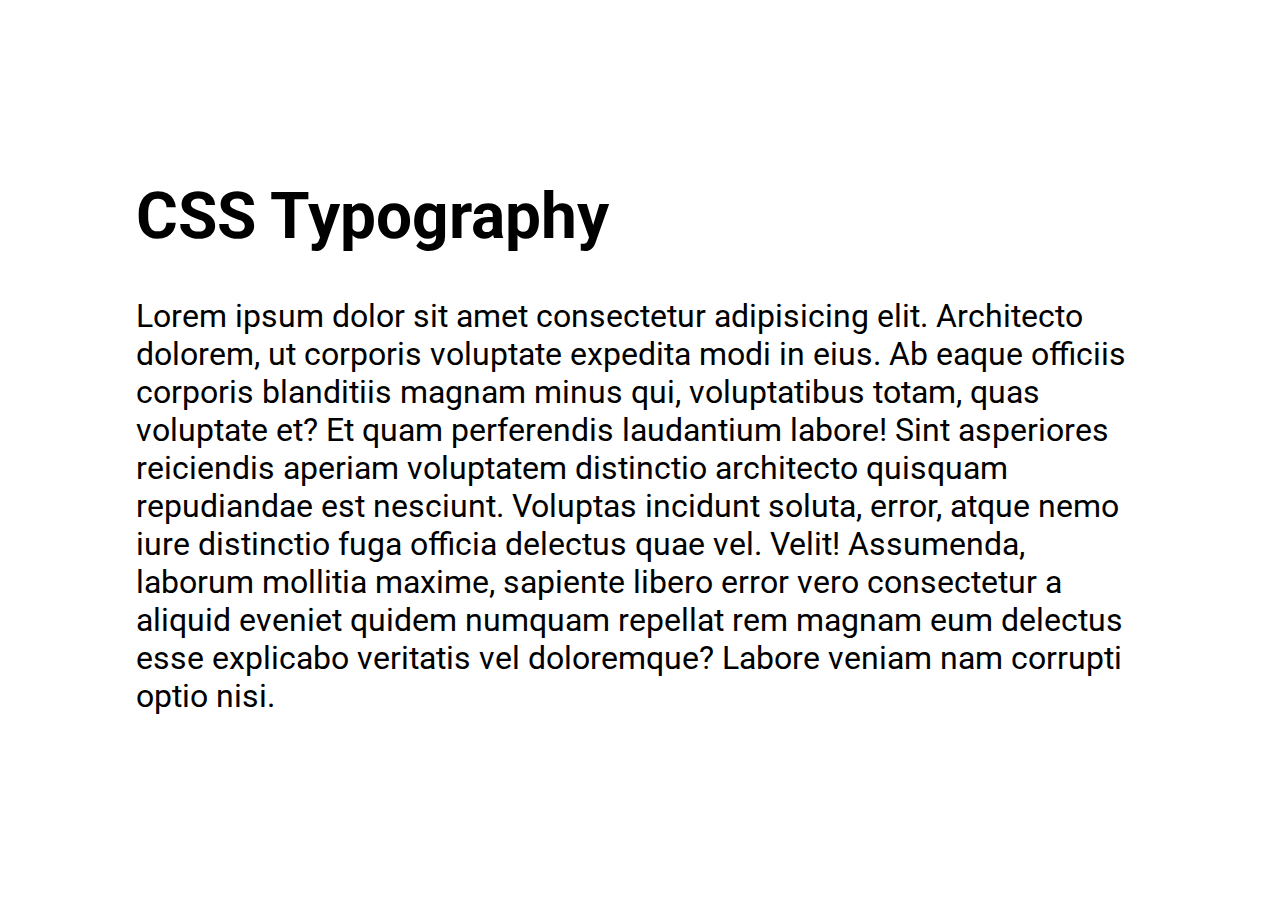
==== index.html @ be920e9c "Added CSS practicals" ====
<!DOCTYPE html>
<html lang="en">
<head>
    <meta charset="UTF-8">
    <meta name="viewport" content="width=device-width, initial-scale=1.0">
    <title>CSS</title>
    <link rel="preconnect" href="https://fonts.googleapis.com">
<link rel="preconnect" href="https://fonts.gstatic.com" crossorigin>
<link href="https://fonts.googleapis.com/css2?family=Roboto:ital,wght@0,100;0,300;0,400;0,500;0,700;0,900;1,100;1,300;1,400;1,500;1,700;1,900&display=swap" rel="stylesheet">
    <link rel="stylesheet" href="index.css" type="text/css">

</head>
<body>
    <!-- <main> -->
    <!-- <h1>CSS Selectors</h1>
    <br>
    <h2>Article 1</h2>
    <p id="first">Lorem ipsum <span class="highlight">dolor</span>, sit amet consectetur adipisicing elit. Animi reprehenderit quidem aliquid neque rem itaque ex vero pariatur repudiandae aliquam unde, similique natus dicta quasi doloremque quibusdam. Cupiditate, quos quasi.
    Eum nostrum quisquam placeat corrupti nesciunt facere eveniet soluta ea doloribus dolorum laborum animi itaque, nam aut voluptate, in laudantium magnam, consequuntur illum sit quam beatae. Cum, sit. Odio, voluptatibus.</p>
    <br>
    <h2>Article 2</h2>
    <p  id="second" class="article2-content">Lorem ipsum <span class="highlight">dolor</span>, sit amet consectetur adipisicing elit. Animi reprehenderit quidem aliquid neque rem itaque ex vero pariatur repudiandae aliquam unde, similique natus dicta quasi doloremque quibusdam. Cupiditate, quos quasi.
    Eum nostrum quisquam placeat corrupti nesciunt facere eveniet soluta ea doloribus dolorum laborum animi itaque, nam aut voluptate, in laudantium magnam, consequuntur illum sit quam beatae. Cum, sit. Odio, voluptatibus.</p>
    <br>
    <h2>Article 3</h2>
    <p class="article3-content" id="third">Lorem <span class="highlight">ipsum</span> dolor, sit amet consectetur adipisicing elit. Animi reprehenderit quidem aliquid neque rem itaque ex vero pariatur repudiandae aliquam unde, similique natus dicta quasi doloremque quibusdam. Cupiditate, quos quasi.
    Eum nostrum quisquam placeat corrupti nesciunt facere eveniet soluta ea doloribus dolorum laborum animi itaque, nam aut voluptate, in laudantium magnam, consequuntur illum sit quam beatae. Cum, sit. Odio, voluptatibus.</p>
    <p>I am learning CSS</p>
     </main> -->
    
        <!-- <header>
        <h1>
            CSS Units
        </h1>
        </header>
        <main>
        <p>
            Lorem ipsum dolor sit amet consectetur adipisicing elit. Est culpa eum temporibus molestias officiis aut nisi doloribus fugiat amet, molestiae magnam obcaecati, sequi corrupti impedit quae alias explicabo error at!
            Possimus autem impedit iste laudantium, at fugiat deleniti beatae, alias aliquid soluta, ab quis natus fugit tenetur eveniet reprehenderit molestiae qui iusto nostrum. Excepturi fuga voluptate impedit accusantium nostrum. In.
            Distinctio aliquam nulla corrupti expedita at temporibus accusamus cum fugiat, minima modi impedit a veniam in voluptatem, voluptas voluptatibus eaque? Esse, culpa! Sequi ea ad, nisi itaque quibusdam accusamus quos?
        </p>
        </main> -->

        <!-- <header class="container">
            <h1>
                CSS Box Model
            </h1>
            </header>
            <main class="container">
            <p>
                Lorem ipsum dolor sit amet consectetur adipisicing elit. Est culpa eum temporibus molestias officiis aut nisi doloribus fugiat amet, molestiae magnam obcaecati, sequi corrupti impedit quae alias explicabo error at!
                Possimus autem impedit iste laudantium, at fugiat deleniti beatae, alias aliquid soluta, ab quis natus fugit tenetur eveniet reprehenderit molestiae qui iusto nostrum. Excepturi fuga voluptate impedit accusantium nostrum. In.
                Distinctio aliquam nulla corrupti expedita at temporibus accusamus cum fugiat, minima modi impedit a veniam in voluptatem, voluptas voluptatibus eaque? Esse, culpa! Sequi ea ad, nisi itaque quibusdam accusamus quos?
            </p>
            <div class="circle">

            </div>
            </main> -->

        <header>
            <h1>
                CSS Typography
            </h1>
            <main>
                <p>
                    Lorem ipsum dolor sit amet consectetur adipisicing elit. Architecto dolorem, ut corporis voluptate expedita modi in eius. Ab eaque officiis corporis blanditiis magnam minus qui, voluptatibus totam, quas voluptate et?
                    Et quam perferendis laudantium labore! Sint asperiores reiciendis aperiam voluptatem distinctio architecto quisquam repudiandae est nesciunt. Voluptas incidunt soluta, error, atque nemo iure distinctio fuga officia delectus quae vel. Velit!
                    Assumenda, laborum mollitia maxime, sapiente libero error vero consectetur a aliquid eveniet quidem numquam repellat rem magnam eum delectus esse explicabo veritatis vel doloremque? Labore veniam nam corrupti optio nisi.
                </p>
                <!-- <form>
                    <label for="name">
                        Name:
                    </label>
                    <input id="name" type="text" placeholder="Your Name">
                    <button>Submit</button>
                </form> -->
            </main>
        </header>

</body>
</html>
---- index.css ----
/* p {
  font-size: 65px;
  color: purple;
} */
/* 
* {
  border: 1px solid red;
} */
/* html {
  font-size: 22px;
}

main {
  font-family: monospace;
}

button,
input,
textarea,
select {
  font: inherit;
}



p {
  color: purple;
}

.article2-content {
  color: gray;
}

.article3-content {
  color: gray;
}

#first {
  font-style: italic;
}

.highlight {
  background-color: gold;
  text-transform: uppercase;
}

h1,
h2 {
  color: blue;
} */

/* body {
  font-size: 22px;
  font-family: Arial, Helvetica, sans-serif;
  line-height: 1.5;
  background-color: papayawhip;
  color: darkblue;
}

p {
  /* color: rgba(0, 0, 0, 0.5); */
/* color: rgb(0, 0, 0); */
/* color: #ff0000; */
/* }  */

/* p {
  font-size: 16px; */
/* font-size: 32px; */
/* } */
/* 
html {
  font-size: 16px;
} */

* {
  /* margin: 0;
  padding: 0;
  box-sizing: border-box; */
}
header {
  /* width: 50%; */
  /* width: 100%; */
  /* width: 80%; */
}

* {
  /* margin: 0;
  padding: 0;
  box-sizing: content-box; */
}

/* header {
  border: 2px dashed red;
  width: 400px;
  padding: 1.5rem;
} */

.container {
  /* border: 2px dashed red;
  width: 400px; */
  /* padding: 1.5rem;
  margin: 1.5rem; */
  /* margin: 1.5em;
  padding: 1.5em;
  outline: 5px solid purple;
  outline-offset: -20px; */
}

h1 {
  /* border: 2px dashed red; */
  /* width: 50%; */
  /* width: 400px;
  font-size: 3rem;
  padding: 0.5em; */
}

p {
  /* font-size: 1rem; */
  /* font-size: 2rem;
  width: 40ch; */
}

main {
  /* font-size: 2rem; */
  /* background-color: skyblue;
  width: 50vw; */
  /* font-size: 2em; */
}

body {
  /* width: 100vw; */
  /* width: 100vh; */
}

.circle {
  /* background-color: gold;
  width: 100px;
  height: 100px;
  border: 2px solid #000;
  outline: 2px solid red;
  outline-offset: 0.25rem;
  margin: 3rem auto;
  border-radius: 50px; */
}

body {
  padding: 10%;
  font-size: 2rem;
  /* font-family: serif; */
  /* font-family: sans-serif; */
  /* font-family: monospace; */
  /* font-family: cursive; */
  /* font-family: fantasy; */
  /* font-family: "Courier New", Courier, monospace; */
  /* font-family: Arial, Helvetica, sans-serif; */
  /* font-family: Verdana, Geneva, Tahoma, sans-serif; */
  /* font-family: "Times New Roman", Times, serif; */
  font-family: "Roboto", sans-serif;
}

/* input,
button {
  font: inherit;
} */

p {
  /* text-decoration: line-through; */
  /* text-decoration: underline; */
  /* text-decoration: none; */
  /* text-transform: capitalize; */
  /* text-transform: uppercase; */
  /* text-transform: lowercase; */
  /* text-align: justify; */
  /* text-align: left; */
  /* text-align: right; */
  /* text-indent: 2em; */
  /* line-height: 1.5;
  letter-spacing: 0.1em;
  word-spacing: 0.1em;
  font-weight: 100; */
  /* font-weight: 400; */
  /* font-weight: bolder; */
  /* font-style: italic; */
  /* font-style: oblique; */
}
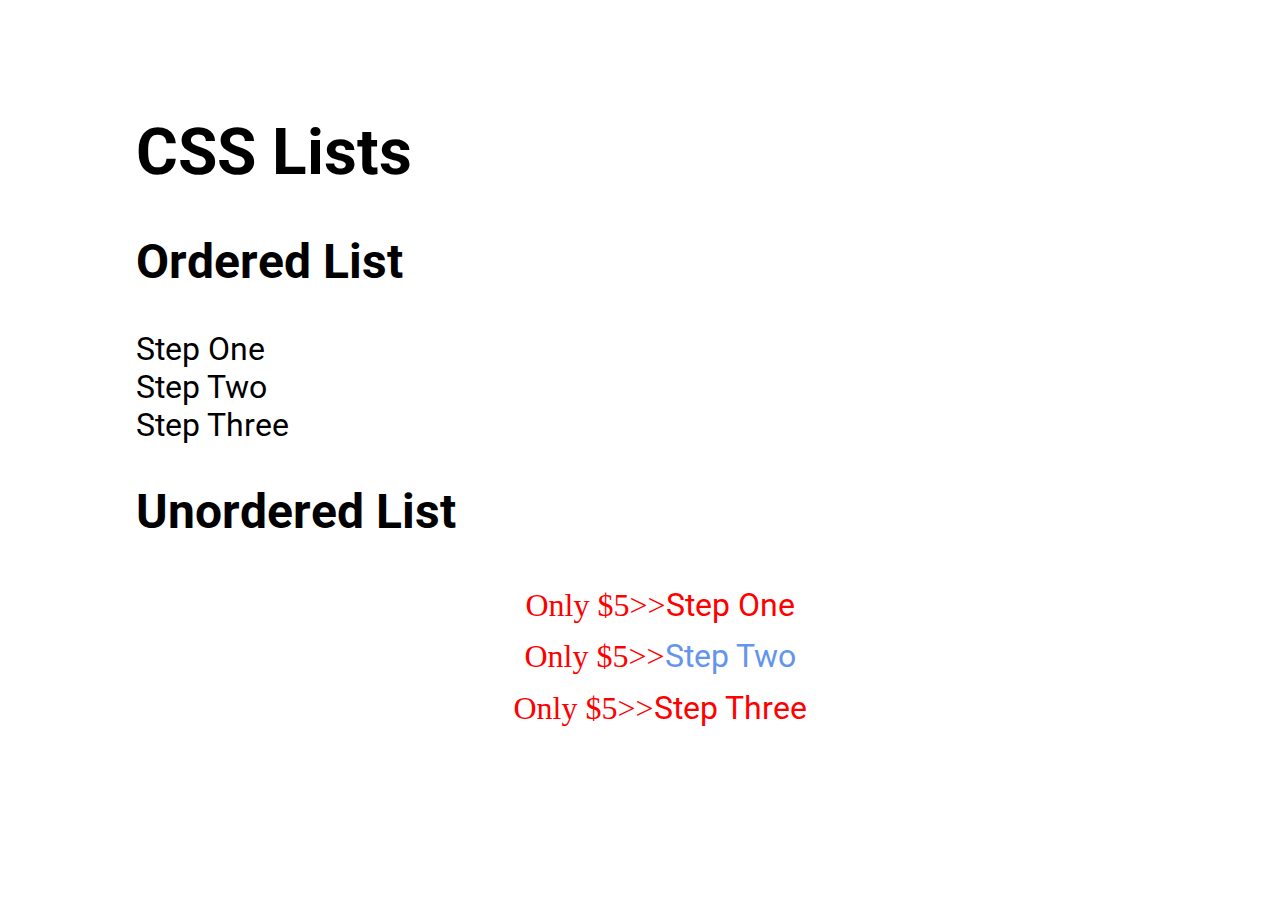
==== commit 61288da2: "added 2 new chapters" ====
--- a/index.html
+++ b/index.html
@@ -7,7 +7,7 @@
     <link rel="preconnect" href="https://fonts.googleapis.com">
 <link rel="preconnect" href="https://fonts.gstatic.com" crossorigin>
 <link href="https://fonts.googleapis.com/css2?family=Roboto:ital,wght@0,100;0,300;0,400;0,500;0,700;0,900;1,100;1,300;1,400;1,500;1,700;1,900&display=swap" rel="stylesheet">
-    <link rel="stylesheet" href="index.css" type="text/css">
+    <link rel="stylesheet" href="cssfiles/index.css" type="text/css">
 
 </head>
 <body>
@@ -57,8 +57,8 @@
             </div>
             </main> -->
 
-        <header>
-            <h1>
+        <!-- <header> -->
+            <!-- <h1>
                 CSS Typography
             </h1>
             <main>
@@ -66,7 +66,7 @@
                     Lorem ipsum dolor sit amet consectetur adipisicing elit. Architecto dolorem, ut corporis voluptate expedita modi in eius. Ab eaque officiis corporis blanditiis magnam minus qui, voluptatibus totam, quas voluptate et?
                     Et quam perferendis laudantium labore! Sint asperiores reiciendis aperiam voluptatem distinctio architecto quisquam repudiandae est nesciunt. Voluptas incidunt soluta, error, atque nemo iure distinctio fuga officia delectus quae vel. Velit!
                     Assumenda, laborum mollitia maxime, sapiente libero error vero consectetur a aliquid eveniet quidem numquam repellat rem magnam eum delectus esse explicabo veritatis vel doloremque? Labore veniam nam corrupti optio nisi.
-                </p>
+                </p> -->
                 <!-- <form>
                     <label for="name">
                         Name:
@@ -74,8 +74,42 @@
                     <input id="name" type="text" placeholder="Your Name">
                     <button>Submit</button>
                 </form> -->
-            </main>
+            <!-- </main> -->
+        <!-- </header> -->
+
+        <!-- <header>
+            <h1> CSS Links </h1>
         </header>
+        <main>
+            <p>Welcome to my page about <a href="https://www.google.com/search?q=+web+links">Cool Web Links</a>.</p>
+            <p>Actually.. that isn&apos;t a good search phrase.</p>
+            <p>Let's search for <a href="https://www.google.com/search?q=hypertext+links">hypertext links</a> instead!</p>
+            <p>I created page one with info about <a href="one.html">guitars</a>.</p>
+            <p>I created page two with info about <a href="two.html">Javascript</a>.</p>
+        </main> -->
+
+
+        <header>
+            <h1>CSS Lists</h1>
+        </header>
+        <main>
+            <article>
+                <h2>Ordered List</h2>
+                <ol start="3" reversed>
+                    <li value="25">Step One</li>
+                    <li>Step Two</li>
+                    <li>Step Three</li>
+                </ol>
+            </article>
+            <article>
+                <h2>Unordered List</h2>
+                <ul>
+                    <li>Step One</li>
+                    <li>Step Two</li>
+                    <li>Step Three</li>
+                </ul>
+            </article>
+        </main>
 
 </body>
 </html>--- a/cssfiles/index.css
+++ b/cssfiles/index.css
@@ -0,0 +1,260 @@
+@import url("https://fonts.googleapis.com/css2?family=Roboto&display=swap");
+/* p {
+  font-size: 65px;
+  color: purple;
+} */
+/* 
+* {
+  border: 1px solid red;
+} */
+/* html {
+  font-size: 22px;
+}
+
+main {
+  font-family: monospace;
+}
+
+button,
+input,
+textarea,
+select {
+  font: inherit;
+}
+
+
+
+p {
+  color: purple;
+}
+
+.article2-content {
+  color: gray;
+}
+
+.article3-content {
+  color: gray;
+}
+
+#first {
+  font-style: italic;
+}
+
+.highlight {
+  background-color: gold;
+  text-transform: uppercase;
+}
+
+h1,
+h2 {
+  color: blue;
+} */
+
+/* body {
+  font-size: 22px;
+  font-family: Arial, Helvetica, sans-serif;
+  line-height: 1.5;
+  background-color: papayawhip;
+  color: darkblue;
+}
+
+p {
+  /* color: rgba(0, 0, 0, 0.5); */
+/* color: rgb(0, 0, 0); */
+/* color: #ff0000; */
+/* }  */
+
+/* p {
+  font-size: 16px; */
+/* font-size: 32px; */
+/* } */
+/* 
+html {
+  font-size: 16px;
+} */
+
+* {
+  /* margin: 0;
+  padding: 0;
+  box-sizing: border-box; */
+}
+header {
+  /* width: 50%; */
+  /* width: 100%; */
+  /* width: 80%; */
+}
+
+* {
+  /* margin: 0;
+  padding: 0;
+  box-sizing: content-box; */
+}
+
+/* header {
+  border: 2px dashed red;
+  width: 400px;
+  padding: 1.5rem;
+} */
+
+.container {
+  /* border: 2px dashed red;
+  width: 400px; */
+  /* padding: 1.5rem;
+  margin: 1.5rem; */
+  /* margin: 1.5em;
+  padding: 1.5em;
+  outline: 5px solid purple;
+  outline-offset: -20px; */
+}
+
+h1 {
+  /* border: 2px dashed red; */
+  /* width: 50%; */
+  /* width: 400px;
+  font-size: 3rem;
+  padding: 0.5em; */
+}
+
+p {
+  /* font-size: 1rem; */
+  /* font-size: 2rem;
+  width: 40ch; */
+}
+
+main {
+  /* font-size: 2rem; */
+  /* background-color: skyblue;
+  width: 50vw; */
+  /* font-size: 2em; */
+}
+
+body {
+  /* width: 100vw; */
+  /* width: 100vh; */
+}
+
+.circle {
+  /* background-color: gold;
+  width: 100px;
+  height: 100px;
+  border: 2px solid #000;
+  outline: 2px solid red;
+  outline-offset: 0.25rem;
+  margin: 3rem auto;
+  border-radius: 50px; */
+}
+
+body {
+  /* padding: 10%; */
+  /* font-size: 2rem; */
+  /* font-family: serif; */
+  /* font-family: sans-serif; */
+  /* font-family: monospace; */
+  /* font-family: cursive; */
+  /* font-family: fantasy; */
+  /* font-family: "Courier New", Courier, monospace; */
+  /* font-family: Arial, Helvetica, sans-serif; */
+  /* font-family: Verdana, Geneva, Tahoma, sans-serif; */
+  /* font-family: "Times New Roman", Times, serif; */
+  /* font-family: "Roboto", sans-serif; */
+}
+
+/* input,
+button {
+  font: inherit;
+} */
+
+p {
+  /* text-decoration: line-through; */
+  /* text-decoration: underline; */
+  /* text-decoration: none; */
+  /* text-transform: capitalize; */
+  /* text-transform: uppercase; */
+  /* text-transform: lowercase; */
+  /* text-align: justify; */
+  /* text-align: left; */
+  /* text-align: right; */
+  /* text-indent: 2em; */
+  /* line-height: 1.5;
+  letter-spacing: 0.1em;
+  word-spacing: 0.1em;
+  font-weight: 100; */
+  /* font-weight: 400; */
+  /* font-weight: bolder; */
+  /* font-style: italic; */
+  /* font-style: oblique; */
+}
+
+body {
+  /* padding: 10%;
+  font-size: 2rem;
+  font-family: "Roboto", sans-serif; */
+}
+
+a {
+  /* text-decoration: none;
+  cursor: pointer;
+  color: brown; */
+  /* color: #000; */
+}
+
+/* a:visited {
+  color: chocolate;
+}
+
+a:hover,
+a:focus {
+  color: blueviolet;
+  opacity: 0.3;
+  background: gold;
+}
+
+a:active {
+  color: red;
+} */
+
+body {
+  padding: 5% 10%;
+  font-size: 2rem;
+  font-family: "Roboto", sans-serif;
+}
+
+ol {
+  /* list-style-type: lower-alpha; */
+  /* list-style-type: georgian; */
+  /* list-style-type: decimal; */
+  /* list-style-type: decimal-leading-zero; */
+  /* list-style-type: disc; */
+  /* list-style-type: circle; */
+  /* list-style-type: upper-roman; */
+  list-style-type: none;
+  padding: 0;
+}
+
+ul {
+  list-style-type: square;
+  text-align: center;
+  list-style-position: inside;
+  /* list-style-position: outside; */
+  color: cornflowerblue;
+  line-height: 1.6;
+  list-style-image: url("../images/checkmark.png");
+}
+
+ul li:nth-child(odd) {
+  color: red;
+}
+
+/* ul li:nth-child(even) {
+  color: red;
+} */
+/* ul li:nth-child(2) {
+  color: red;
+} */
+
+ul li::marker {
+  color: red;
+  font-family: fantasy;
+  font-size: 1em;
+  content: "Only $5>>";
+}
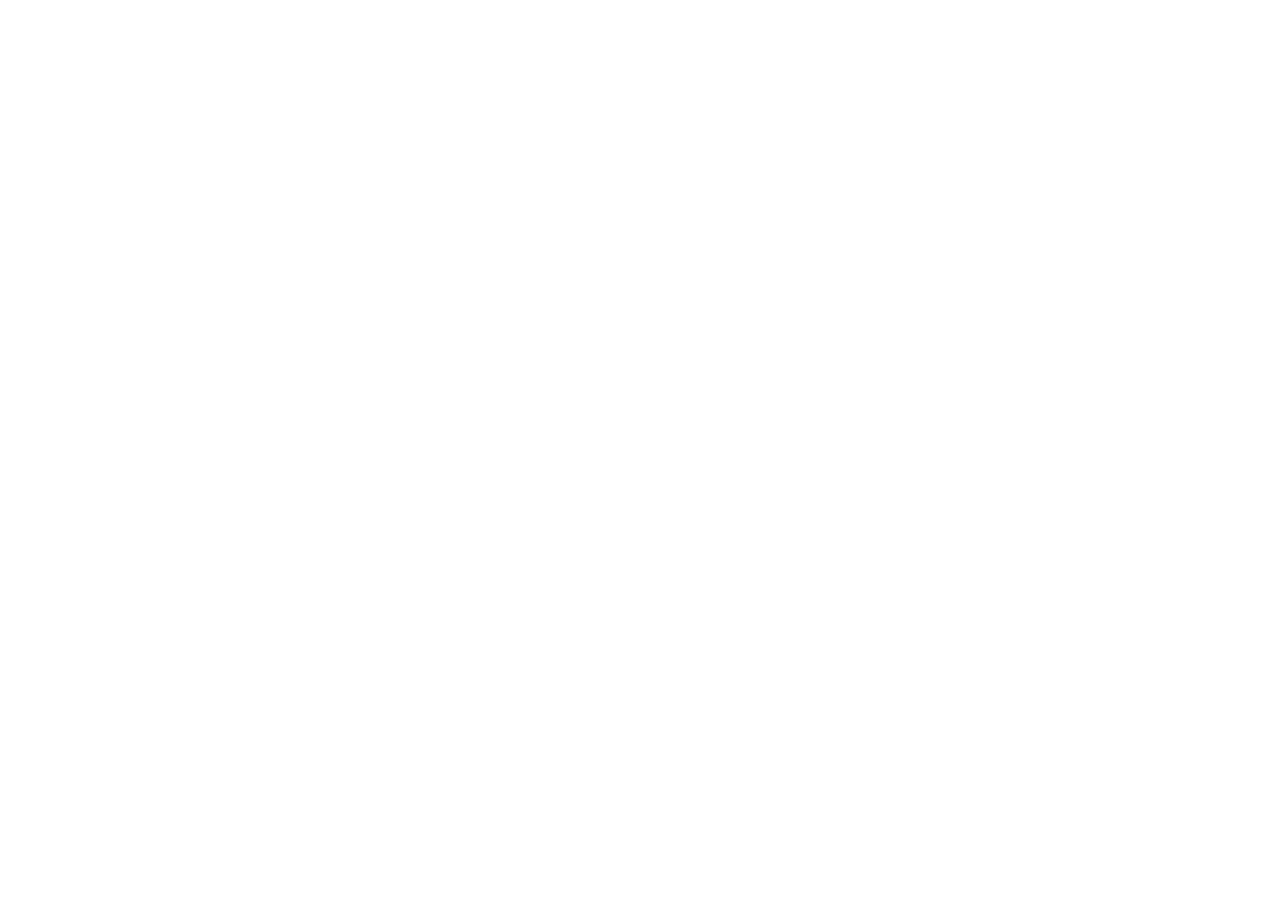
==== commit 5068a903: "Added till chapter chapter 10" ====
--- a/index.html
+++ b/index.html
@@ -89,7 +89,7 @@
         </main> -->
 
 
-        <header>
+        <!-- <header>
             <h1>CSS Lists</h1>
         </header>
         <main>
@@ -109,7 +109,40 @@
                     <li>Step Three</li>
                 </ul>
             </article>
-        </main>
+        </main> -->
 
+
+        <!-- <nav>
+            <h2> CSS Menu </h2>
+            <ul>
+                <li><a href="one.html">Appetizers</a></li>
+                <li><a href="one.html">Entrees</a></li>
+                <li><a href="two.html">Desserts</a></li>
+                <li><a href="two.html">Beverages</a></li>
+                <li><a href="two.html">About</a></li>
+            </ul>
+        </nav>
+        <p> Learn more about <a href="https://www.cnn.com/travel/article/world-best-food-dishes/index.html">Amazing Foods</a>!</p> -->
+
+<!-- 
+    <main> -->
+        <!-- <p>
+            This is a paragraph.
+        </p>
+        <p>
+            This is <span class="opposite">another</span> paragraph.
+        </p> -->
+        <!-- <nav>
+            <ul>
+            <li><a href="#">Intro</a></li>
+            <li><a href="#">Portfolio</a></li>
+            <li><a href="#">Projects</a></li>
+            </ul>
+        </nav> -->
+    <!-- </main> -->
+
+
+
+    
 </body>
 </html>--- a/cssfiles/index.css
+++ b/cssfiles/index.css
@@ -214,9 +214,9 @@
 } */
 
 body {
-  padding: 5% 10%;
+  /* padding: 5% 10%;
   font-size: 2rem;
-  font-family: "Roboto", sans-serif;
+  font-family: "Roboto", sans-serif; */
 }
 
 ol {
@@ -227,22 +227,22 @@
   /* list-style-type: disc; */
   /* list-style-type: circle; */
   /* list-style-type: upper-roman; */
-  list-style-type: none;
-  padding: 0;
+  /* list-style-type: none;
+  padding: 0; */
 }
 
 ul {
-  list-style-type: square;
+  /* list-style-type: square;
   text-align: center;
-  list-style-position: inside;
+  list-style-position: inside; */
   /* list-style-position: outside; */
-  color: cornflowerblue;
-  line-height: 1.6;
-  list-style-image: url("../images/checkmark.png");
+  /* color: cornflowerblue;
+  line-height: 1.6; */
+  /* list-style-image: url("../images/checkmark.png"); */
 }
 
 ul li:nth-child(odd) {
-  color: red;
+  /* color: red; */
 }
 
 /* ul li:nth-child(even) {
@@ -253,8 +253,120 @@
 } */
 
 ul li::marker {
-  color: red;
+  /* color: red;
   font-family: fantasy;
-  font-size: 1em;
-  content: "Only $5>>";
-}
+  font-size: 1em; */
+  /* content: "Only $5>>"; */
+}
+
+* {
+  /* margin: 0;
+  padding: 0;
+  box-sizing: border-box; */
+}
+
+body {
+  /* margin: 0.5rem;
+  font-family: "Roboto", sans-serif;
+  text-align: center; */
+}
+
+nav {
+  /* border: 2px solid #333;
+  border-radius: 2rem;
+  margin: 0 auto 1rem;
+  max-width: 600px;
+  font-size: 3rem;
+  line-height: 7rem; */
+}
+
+h2 {
+  /* padding: 1rem;
+  background: gold;
+  border-radius: 2rem 2rem 0 0; */
+}
+
+ul {
+  /* list-style-position: inside;
+  list-style-type: none; */
+}
+
+li {
+  /* border-top: 1px solid #333; */
+}
+
+li a {
+  /* display: block; */
+}
+
+li a,
+li a:visited {
+  /* text-decoration: none;
+  color: #333; */
+}
+
+li a:hover,
+li a:focus {
+  /* background: #333;
+  color: whitesmoke;
+  cursor: pointer; */
+}
+
+li:last-child a {
+  /* border-radius: 0 0 2rem 2rem; */
+}
+
+body {
+  /* font-size: 2rem;
+  font-family: "Roboto", sans-serif; */
+}
+
+p {
+  /* background-color: lightgray; */
+  /* margin: 100px 50px; */
+}
+
+/* main {
+  width: 50%;
+  background-color: aqua;
+} */
+
+.opposite {
+  /* background-color: #333;
+  color: whitesmoke;
+  margin-top: 100px;
+  height: 200px; */
+  /* padding: 1rem; */
+  /* padding: 4rem; */
+  /* display: inline; */
+  /* display: inline-block; */
+}
+
+ul {
+  /* list-style-type: none;
+  padding: 0.5rem;
+  text-align: right;
+  background-color: #000;
+  margin: 0; */
+}
+
+* {
+  /* margin: 0;
+  padding: 0;
+  box-sizing: border-box; */
+}
+
+li {
+  /* display: inline-block;
+  margin-inline: 0.5rem; */
+}
+
+li a {
+  /* color: #fff;
+  text-decoration: none; */
+}
+
+li a:hover,
+li a:focus {
+  /* text-decoration: underline; */
+}
